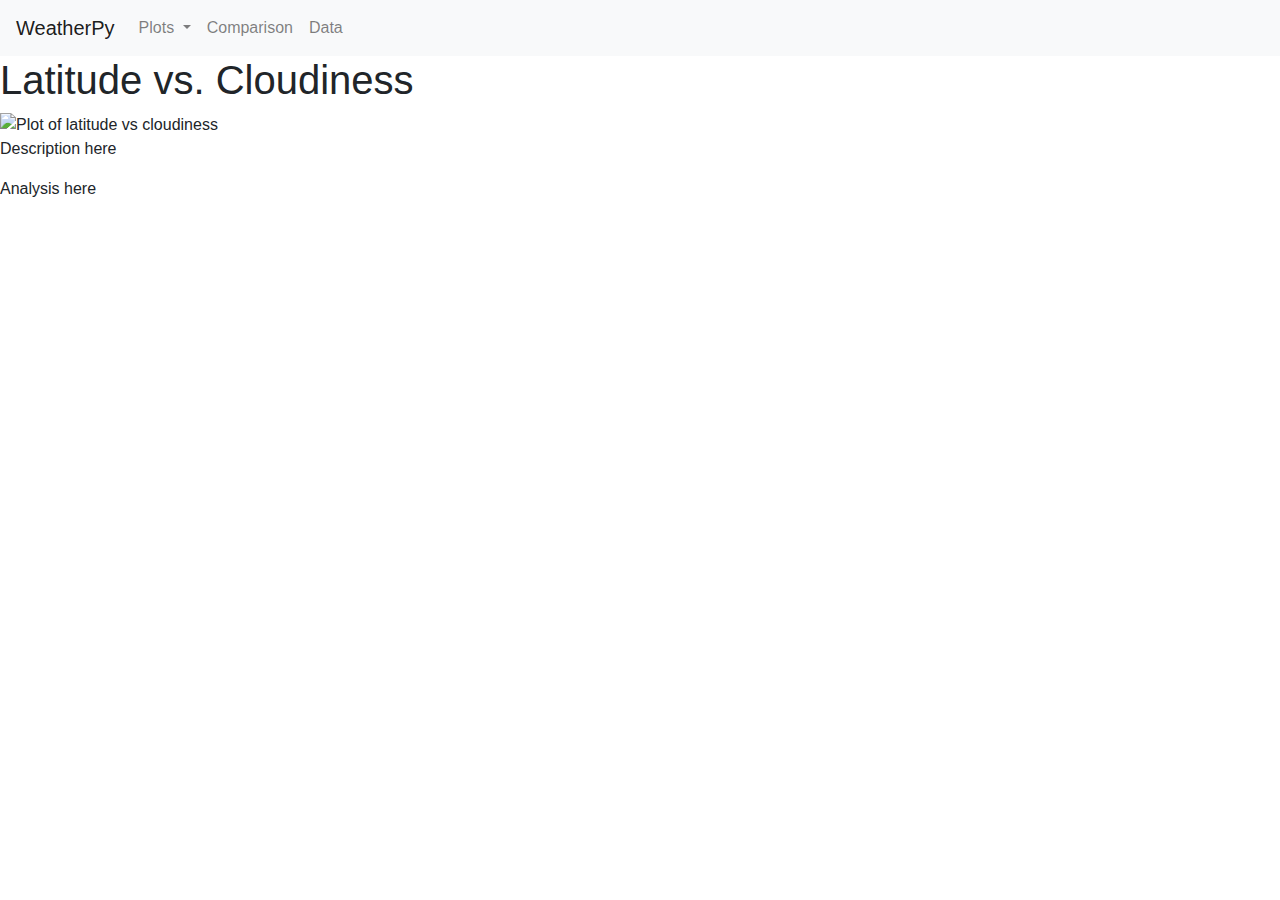
==== cloudiness.html @ fb1cb5d6 "Push 1" ====
<!DOCTYPE html>
<head>
    <meta charset = "UTF-8">
    <title>Julia Sweet's WeatherPy</title>

    <link rel="stylesheet" href="https://stackpath.bootstrapcdn.com/bootstrap/4.3.1/css/bootstrap.min.css" integrity="sha384-ggOyR0iXCbMQv3Xipma34MD+dH/1fQ784/j6cY/iJTQUOhcWr7x9JvoRxT2MZw1T" crossorigin="anonymous">  <link rel="stylesheet" href="style.css">

    <nav class="navbar navbar-expand-lg navbar-light bg-light">
    <a class="navbar-brand" href="#">WeatherPy</a>
    <button class="navbar-toggler" type="button" data-toggle="collapse" data-target="#navbarSupportedContent" aria-controls="navbarSupportedContent" aria-expanded="false" aria-label="Toggle navigation">
        <span class="navbar-toggler-icon"></span>
    </button>

    <div class="collapse navbar-collapse" id="navbarSupportedContent">
        <ul class="navbar-nav mr-auto">

        <li class="nav-item dropdown">
            <a class="nav-link dropdown-toggle" href="#" id="navbarDropdown" role="button" data-toggle="dropdown" aria-haspopup="true" aria-expanded="false">
            Plots
            </a>
            <div class="dropdown-menu" aria-labelledby="navbarDropdown">
            <a class="dropdown-item" href="#">Temperature vs. Latitude</a>
            <a class="dropdown-item" href="#">Humidity vs. Latitude</a>
            <a class="dropdown-item" href="#">Cloudiness vs. Latitude</a>
            <a class="dropdown-item" href='#'>Wind Speed vs. Latitude</a>
            </div>
        </li>
        <li class="nav-item">
        <a class="nav-link" href="#">Comparison</a>
        </li>
        <li class="nav-item">
        <a class="nav-link" href="#">Data</a>
        </li>
    </div>
    </nav>
</head>

<body>
<h1>Latitude vs. Cloudiness</h1>
<img src="linkhere" alt="Plot of latitude vs cloudiness" height="50" width="75" align="top">
<p> Description here</p>
<p> Analysis here</p>
</body>
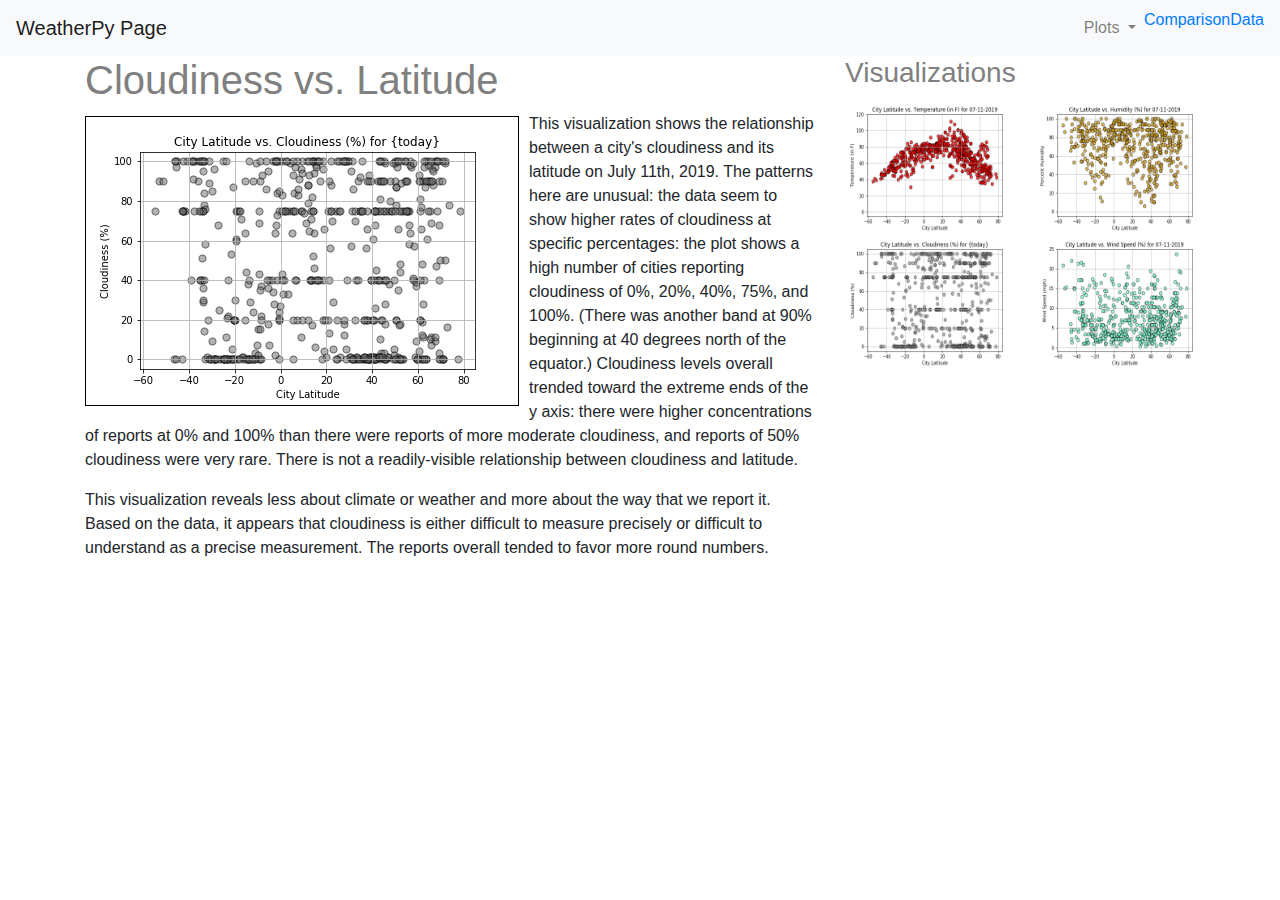
==== commit 7d55168a: "Second push; added a number of pages" ====
--- a/cloudiness.html
+++ b/cloudiness.html
@@ -1,43 +1,82 @@
 <!DOCTYPE html>
+
 <head>
-    <meta charset = "UTF-8">
-    <title>Julia Sweet's WeatherPy</title>
-
-    <link rel="stylesheet" href="https://stackpath.bootstrapcdn.com/bootstrap/4.3.1/css/bootstrap.min.css" integrity="sha384-ggOyR0iXCbMQv3Xipma34MD+dH/1fQ784/j6cY/iJTQUOhcWr7x9JvoRxT2MZw1T" crossorigin="anonymous">  <link rel="stylesheet" href="style.css">
-
-    <nav class="navbar navbar-expand-lg navbar-light bg-light">
-    <a class="navbar-brand" href="#">WeatherPy</a>
-    <button class="navbar-toggler" type="button" data-toggle="collapse" data-target="#navbarSupportedContent" aria-controls="navbarSupportedContent" aria-expanded="false" aria-label="Toggle navigation">
-        <span class="navbar-toggler-icon"></span>
-    </button>
-
-    <div class="collapse navbar-collapse" id="navbarSupportedContent">
-        <ul class="navbar-nav mr-auto">
-
-        <li class="nav-item dropdown">
-            <a class="nav-link dropdown-toggle" href="#" id="navbarDropdown" role="button" data-toggle="dropdown" aria-haspopup="true" aria-expanded="false">
-            Plots
-            </a>
-            <div class="dropdown-menu" aria-labelledby="navbarDropdown">
-            <a class="dropdown-item" href="#">Temperature vs. Latitude</a>
-            <a class="dropdown-item" href="#">Humidity vs. Latitude</a>
-            <a class="dropdown-item" href="#">Cloudiness vs. Latitude</a>
-            <a class="dropdown-item" href='#'>Wind Speed vs. Latitude</a>
-            </div>
-        </li>
-        <li class="nav-item">
-        <a class="nav-link" href="#">Comparison</a>
-        </li>
-        <li class="nav-item">
-        <a class="nav-link" href="#">Data</a>
-        </li>
-    </div>
-    </nav>
+    <meta charset="UTF-8">
+    <title>Julia Sweet's Climate Analysis: Cloudiness</title>
+    <script src="https://code.jquery.com/jquery-3.3.1.slim.min.js" integrity="sha384-q8i/X+965DzO0rT7abK41JStQIAqVgRVzpbzo5smXKp4YfRvH+8abtTE1Pi6jizo" crossorigin="anonymous">
+    </script>
+    <script src="https://cdnjs.cloudflare.com/ajax/libs/popper.js/1.14.7/umd/popper.min.js" integrity="sha384-UO2eT0CpHqdSJQ6hJty5KVphtPhzWj9WO1clHTMGa3JDZwrnQq4sF86dIHNDz0W1" crossorigin="anonymous">
+    </script>
+    <script src="https://stackpath.bootstrapcdn.com/bootstrap/4.3.1/js/bootstrap.min.js" integrity="sha384-JjSmVgyd0p3pXB1rRibZUAYoIIy6OrQ6VrjIEaFf/nJGzIxFDsf4x0xIM+B07jRM" crossorigin="anonymous">
+    </script>
+    <link rel="stylesheet" href="https://stackpath.bootstrapcdn.com/bootstrap/4.3.1/css/bootstrap.min.css" integrity="sha384-ggOyR0iXCbMQv3Xipma34MD+dH/1fQ784/j6cY/iJTQUOhcWr7x9JvoRxT2MZw1T" crossorigin="anonymous">
+    <link rel="stylesheet" href="style.css">
 </head>
 
 <body>
-<h1>Latitude vs. Cloudiness</h1>
-<img src="linkhere" alt="Plot of latitude vs cloudiness" height="50" width="75" align="top">
-<p> Description here</p>
-<p> Analysis here</p>
+    <nav class="navbar navbar-expand-lg navbar-light bg-light">
+        <a class="navbar-brand" href="landing.html">WeatherPy Page</a>
+        <button class="navbar-toggler" type="button" data-toggle="collapse" data-target="landing.html" aria-controls="navbarSupportedContent" aria-expanded="false" aria-label="Toggle navigation">
+            <span class="navbar-toggler-icon"></span>
+        </button>
+
+        <div class="collapse navbar-collapse" id="navbarSupportedContent">
+            <ul class="navbar-nav ml-auto">
+
+                <li class="nav-item dropdown">
+                    <a class="nav-link dropdown-toggle" href="#" id="navbarDropdown" role="button" data-toggle="dropdown" aria-haspopup="true" aria-expanded="false">
+                        Plots
+                    </a>
+                    <div class="dropdown-menu" aria-labelledby="navbarDropdown">
+                        <a class="dropdown-item" href="temperature.html">Temperature vs. Latitude</a>
+                        <a class="dropdown-item" href="humidity.html">Humidity vs. Latitude</a>
+                        <a class="dropdown-item" href="cloudiness.html">Cloudiness vs. Latitude</a>
+                        <a class="dropdown-item" href='wind_speed.html'>Wind Speed vs. Latitude</a>
+                    </div>
+                </li>
+                <li class="nav-item">
+                    <a class="comparison.html" href="comparison.html">Comparison</a>
+                </li>
+                <li class="nav-item">
+                    <a class="data.html" href="data.html">Data</a>
+                </li>
+        </div>
+    </nav>
+
+    <div class="container">
+        <div class="row">
+            <div class="col-md-8">
+                <h1 style="color:gray">Cloudiness vs. Latitude</h1>
+                <p><img src="LatitudevsCloudiness.png" alt="Plot of latitude vs cloudiness" style="float: left; margin: 4px 10px 0px 0px; border: 1px solid #000000;">
+                    <td align=top> This visualization shows the relationship between a city's cloudiness and its latitude on July 11th, 2019. The patterns here are unusual: the data seem to show higher rates of cloudiness at specific percentages: the plot shows a high
+                        number of cities reporting cloudiness of 0%, 20%, 40%, 75%, and 100%. (There was another band at 90% beginning at 40 degrees north of the equator.) Cloudiness levels overall trended toward the extreme ends of the y axis: there
+                        were higher concentrations of reports at 0% and 100% than there were reports of more moderate cloudiness, and reports of 50% cloudiness were very rare. There is not a readily-visible relationship between cloudiness and latitude.
+                    </td>
+                </p>
+                <p> This visualization reveals less about climate or weather and more about the way that we report it. Based on the data, it appears that cloudiness is either difficult to measure precisely or difficult to understand as a precise measurement.
+                    The reports overall tended to favor more round numbers.
+                </p>
+            </div>
+            <div class="col-md-4">
+                <h3 style="color:gray">Visualizations</h3>
+                <div class="row">
+                    <div class="col-md-6">
+                        <a href="temperature.html"><img src="LatitudevsTemperature.png" alt="Link to Latitude vs. Temperature" width=175px height=135px>
+                        </a>
+                    </div>
+                    <div class="col-md-6">
+                        <a href="humidity.html"><img src="LatitudevsHumidity.png" alt="Link to Latitude vs. Humidity" width=175px height=135px></a>
+                    </div>
+                </div>
+                <div class="row">
+                    <div class="col-md-6">
+                        <a href="cloudiness.html"><img src="LatitudevsCloudiness.png" alt="Link to Latitude vs. Cloudiness" width=175px height=135px></a>
+                    </div>
+                    <div class="col-md-6">
+                        <a href="windspeed.html"><img src="LatitudevsWindSpeed.png" alt="Link to Latitude vs. Wind Speed" width=175px height=135px></a>
+                    </div>
+                </div>
+            </div>
+        </div>
+        <!-- Will wrap automatically.  -->
 </body>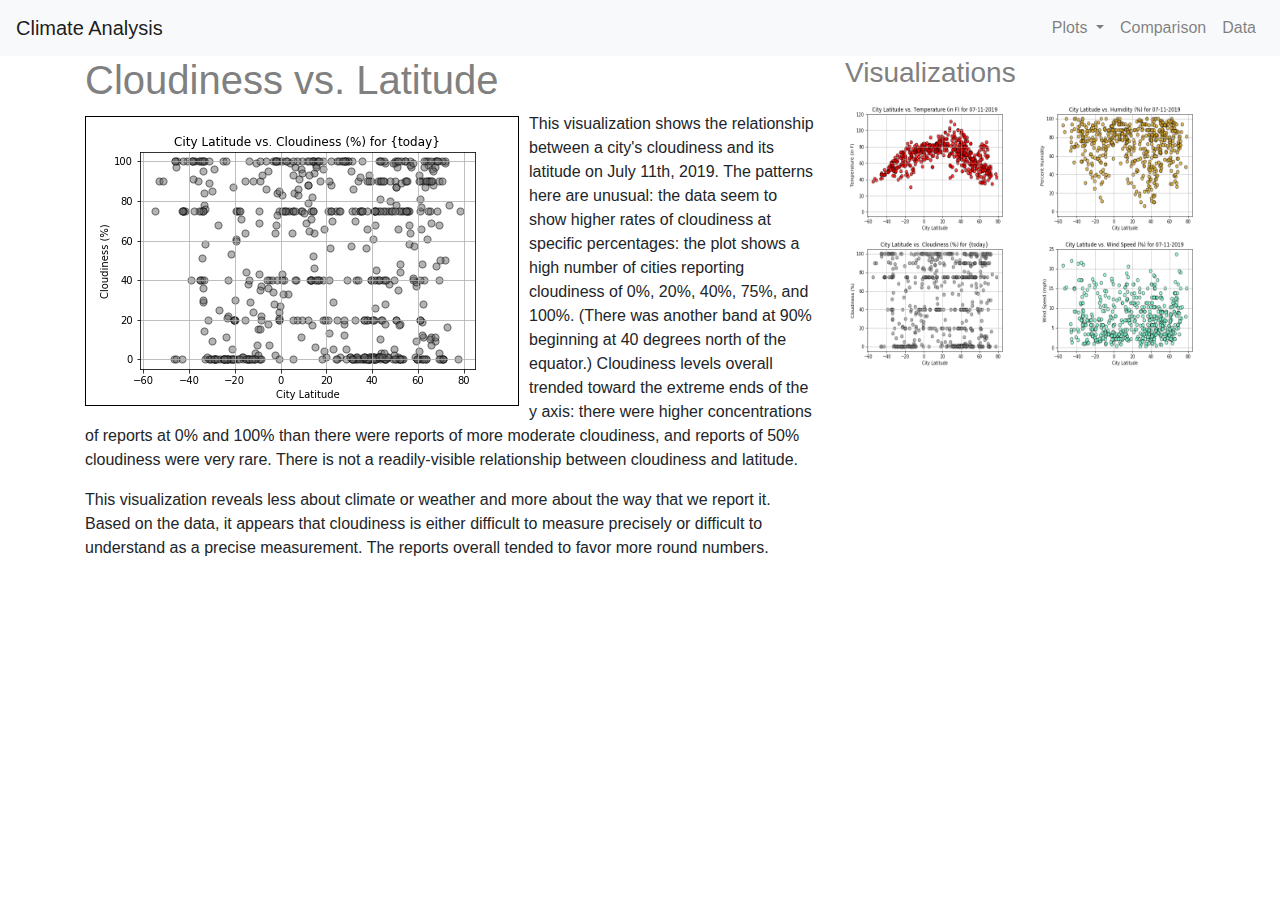
==== commit df3677f1: "Adding index and updated pages" ====
--- a/cloudiness.html
+++ b/cloudiness.html
@@ -14,14 +14,14 @@
 </head>
 
 <body>
-    <nav class="navbar navbar-expand-lg navbar-light bg-light">
-        <a class="navbar-brand" href="landing.html">WeatherPy Page</a>
-        <button class="navbar-toggler" type="button" data-toggle="collapse" data-target="landing.html" aria-controls="navbarSupportedContent" aria-expanded="false" aria-label="Toggle navigation">
+    <nav class="navbar navbar-expand-sm navbar-light bg-light">
+        <a class="navbar-brand" href="index.html">Climate Analysis</a>
+        <button class="navbar-toggler" type="button" data-toggle="collapse" data-target="index.html" aria-controls="navbarSupportedContent" aria-expanded="false" aria-label="Toggle navigation">
             <span class="navbar-toggler-icon"></span>
         </button>
 
         <div class="collapse navbar-collapse" id="navbarSupportedContent">
-            <ul class="navbar-nav ml-auto">
+            <ul class="navbar-nav ml-auto flex-row">
 
                 <li class="nav-item dropdown">
                     <a class="nav-link dropdown-toggle" href="#" id="navbarDropdown" role="button" data-toggle="dropdown" aria-haspopup="true" aria-expanded="false">
@@ -33,13 +33,15 @@
                         <a class="dropdown-item" href="cloudiness.html">Cloudiness vs. Latitude</a>
                         <a class="dropdown-item" href='wind_speed.html'>Wind Speed vs. Latitude</a>
                     </div>
+
                 </li>
                 <li class="nav-item">
-                    <a class="comparison.html" href="comparison.html">Comparison</a>
+                    <a class="nav-link" href="comparison.html">   Comparison   </a>
                 </li>
                 <li class="nav-item">
-                    <a class="data.html" href="data.html">Data</a>
+                    <a class="nav-link" href="datapage.html">   Data   </a>
                 </li>
+
         </div>
     </nav>
 
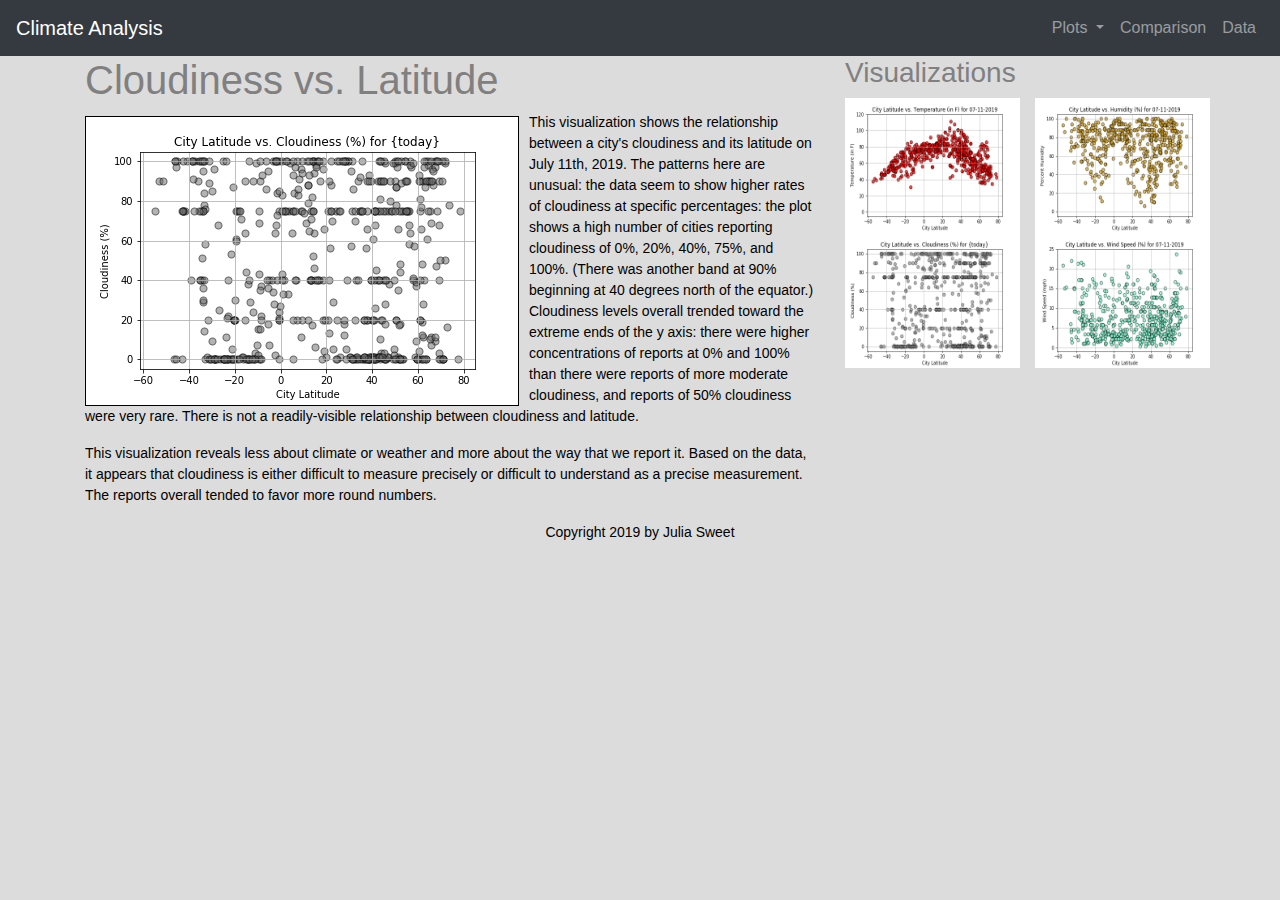
==== commit 17e19e8b: "Added footer, changed header" ====
--- a/cloudiness.html
+++ b/cloudiness.html
@@ -2,7 +2,7 @@
 
 <head>
     <meta charset="UTF-8">
-    <title>Julia Sweet's Climate Analysis: Cloudiness</title>
+    <title>Julia Sweet's Climate Analysis: Humidity</title>
     <script src="https://code.jquery.com/jquery-3.3.1.slim.min.js" integrity="sha384-q8i/X+965DzO0rT7abK41JStQIAqVgRVzpbzo5smXKp4YfRvH+8abtTE1Pi6jizo" crossorigin="anonymous">
     </script>
     <script src="https://cdnjs.cloudflare.com/ajax/libs/popper.js/1.14.7/umd/popper.min.js" integrity="sha384-UO2eT0CpHqdSJQ6hJty5KVphtPhzWj9WO1clHTMGa3JDZwrnQq4sF86dIHNDz0W1" crossorigin="anonymous">
@@ -14,9 +14,9 @@
 </head>
 
 <body>
-    <nav class="navbar navbar-expand-sm navbar-light bg-light">
-        <a class="navbar-brand" href="index.html">Climate Analysis</a>
-        <button class="navbar-toggler" type="button" data-toggle="collapse" data-target="index.html" aria-controls="navbarSupportedContent" aria-expanded="false" aria-label="Toggle navigation">
+    <nav class="navbar navbar-expand-sm navbar-dark bg-dark">
+        <a class="navbar-brand" href="index.html" style=b ackgound-color:gray>Climate Analysis</a>
+        <button class="navbar-toggler" type="button" data-toggle="collapse" data-target="#navbarSupportedContent" aria-controls="navbarSupportedContent" aria-expanded="false" aria-label="Toggle navigation">
             <span class="navbar-toggler-icon"></span>
         </button>
 
@@ -33,15 +33,14 @@
                         <a class="dropdown-item" href="cloudiness.html">Cloudiness vs. Latitude</a>
                         <a class="dropdown-item" href='wind_speed.html'>Wind Speed vs. Latitude</a>
                     </div>
-
                 </li>
                 <li class="nav-item">
-                    <a class="nav-link" href="comparison.html">   Comparison   </a>
+                    <a class="nav-link" href="comparison.html">Comparison</a>
                 </li>
                 <li class="nav-item">
-                    <a class="nav-link" href="datapage.html">   Data   </a>
+                    <a class="nav-link" href="datapage.html">Data</a>
                 </li>
-
+            </ul>
         </div>
     </nav>
 
@@ -80,5 +79,8 @@
                 </div>
             </div>
         </div>
+        <div class=footer>
+            <p>Copyright 2019 by Julia Sweet</p>
+        </div>
         <!-- Will wrap automatically.  -->
 </body>--- a/style.css
+++ b/style.css
@@ -0,0 +1,22 @@
+body {
+    background-color: gainsboro;
+}
+
+p {
+    font-size: 14px;
+    color: black;
+    background-color: gainsboro;
+}
+
+#nav_img {
+    height: 144;
+    width: 216;
+}
+
+.footer {
+    left: 0;
+    bottom: 0;
+    width: 100%;
+    background-color: grey color: black;
+    text-align: center;
+}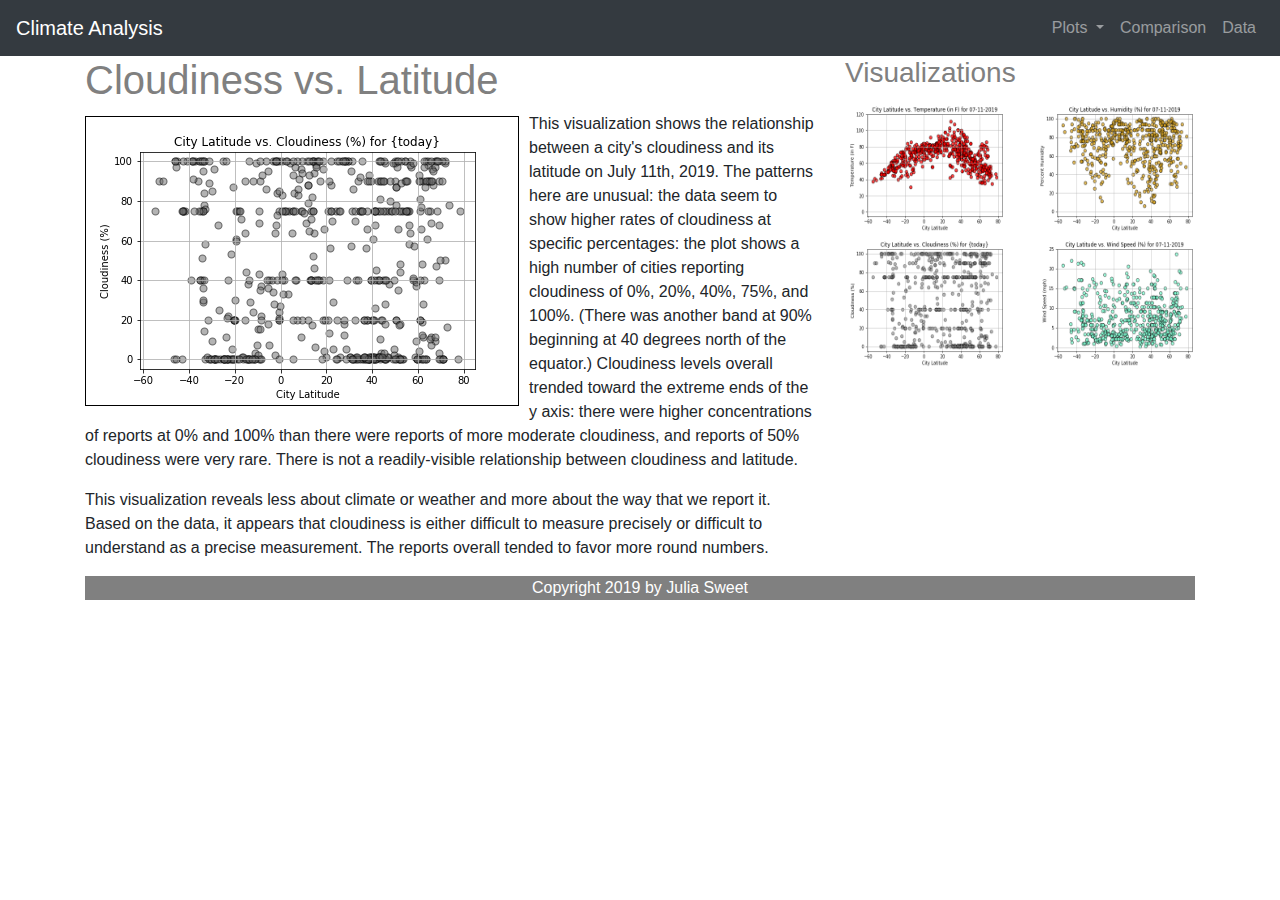
==== commit 8c481139: "Fixed broken links" ====
--- a/cloudiness.html
+++ b/cloudiness.html
@@ -31,7 +31,7 @@
                         <a class="dropdown-item" href="temperature.html">Temperature vs. Latitude</a>
                         <a class="dropdown-item" href="humidity.html">Humidity vs. Latitude</a>
                         <a class="dropdown-item" href="cloudiness.html">Cloudiness vs. Latitude</a>
-                        <a class="dropdown-item" href='wind_speed.html'>Wind Speed vs. Latitude</a>
+                        <a class="dropdown-item" href='windspeed.html'>Wind Speed vs. Latitude</a>
                     </div>
                 </li>
                 <li class="nav-item">
--- a/style.css
+++ b/style.css
@@ -1,8 +1,8 @@
-body {
+#body {
     background-color: gainsboro;
 }
 
-p {
+#p {
     font-size: 14px;
     color: black;
     background-color: gainsboro;
@@ -17,6 +17,117 @@
     left: 0;
     bottom: 0;
     width: 100%;
-    background-color: grey color: black;
+    background-color: grey;
+    color: white;
     text-align: center;
+}
+
+@media (max-width: 480px) {
+    .navbar li {
+        padding: 10px;
+    }
+    .box {
+        margin-right: 20px;
+        margin-left: 20px;
+    }
+    .navbar ul {
+        visibility: hidden;
+    }
+    #nav-select {
+        visibility: visible;
+    }
+}
+
+@media only screen and (max-width: 768px) {
+    [class*="col-"] {
+        width: 100%;
+    }
+}
+
+@media only screen and (min-width: 600px) {
+    /* For tablets: */
+    .col-s-1 {
+        width: 8.33%;
+    }
+    .col-s-2 {
+        width: 16.66%;
+    }
+    .col-s-3 {
+        width: 25%;
+    }
+    .col-s-4 {
+        width: 33.33%;
+    }
+    .col-s-5 {
+        width: 41.66%;
+    }
+    .col-s-6 {
+        width: 50%;
+    }
+    .col-s-7 {
+        width: 58.33%;
+    }
+    .col-s-8 {
+        width: 66.66%;
+    }
+    .col-s-9 {
+        width: 75%;
+    }
+    .col-s-10 {
+        width: 83.33%;
+    }
+    .col-s-11 {
+        width: 91.66%;
+    }
+    .col-s-12 {
+        width: 100%;
+    }
+}
+
+.col-1 {
+    width: 8.33%;
+}
+
+.col-2 {
+    width: 16.66%;
+}
+
+.col-3 {
+    width: 25%;
+}
+
+.col-4 {
+    width: 33.33%;
+}
+
+.col-5 {
+    width: 41.66%;
+}
+
+.col-6 {
+    width: 50%;
+}
+
+.col-7 {
+    width: 58.33%;
+}
+
+.col-8 {
+    width: 66.66%;
+}
+
+.col-9 {
+    width: 75%;
+}
+
+.col-10 {
+    width: 83.33%;
+}
+
+.col-11 {
+    width: 91.66%;
+}
+
+.col-12 {
+    width: 100%;
 }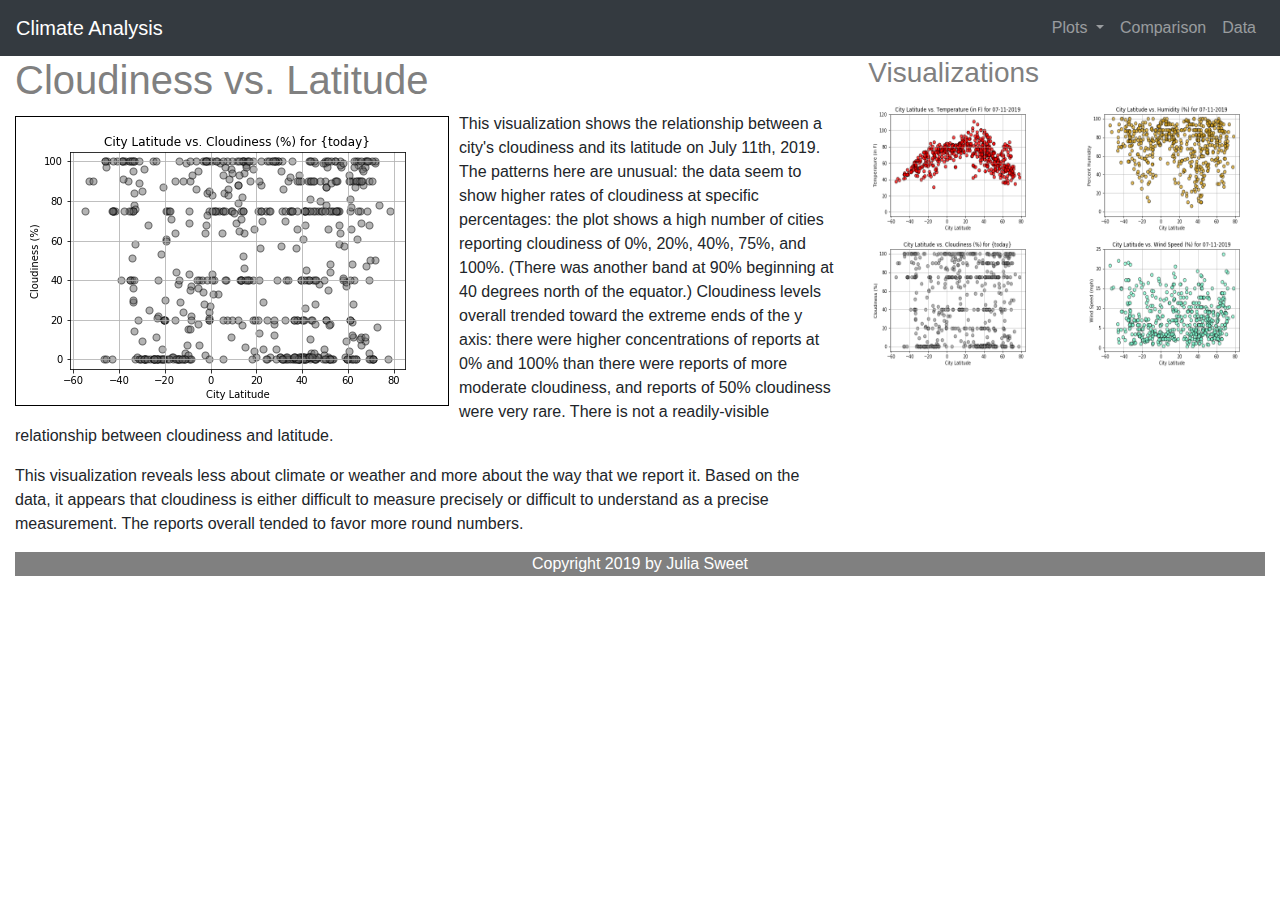
==== commit 2dda2153: "Testing another way to get screens to change" ====
--- a/cloudiness.html
+++ b/cloudiness.html
@@ -44,7 +44,7 @@
         </div>
     </nav>
 
-    <div class="container">
+    <div class="container-fluid">
         <div class="row">
             <div class="col-md-8">
                 <h1 style="color:gray">Cloudiness vs. Latitude</h1>
--- a/style.css
+++ b/style.css
@@ -38,7 +38,7 @@
     }
 }
 
-@media only screen and (max-width: 768px) {
+@media only screen and (max-width: 480px) {
     [class*="col-"] {
         width: 100%;
     }
